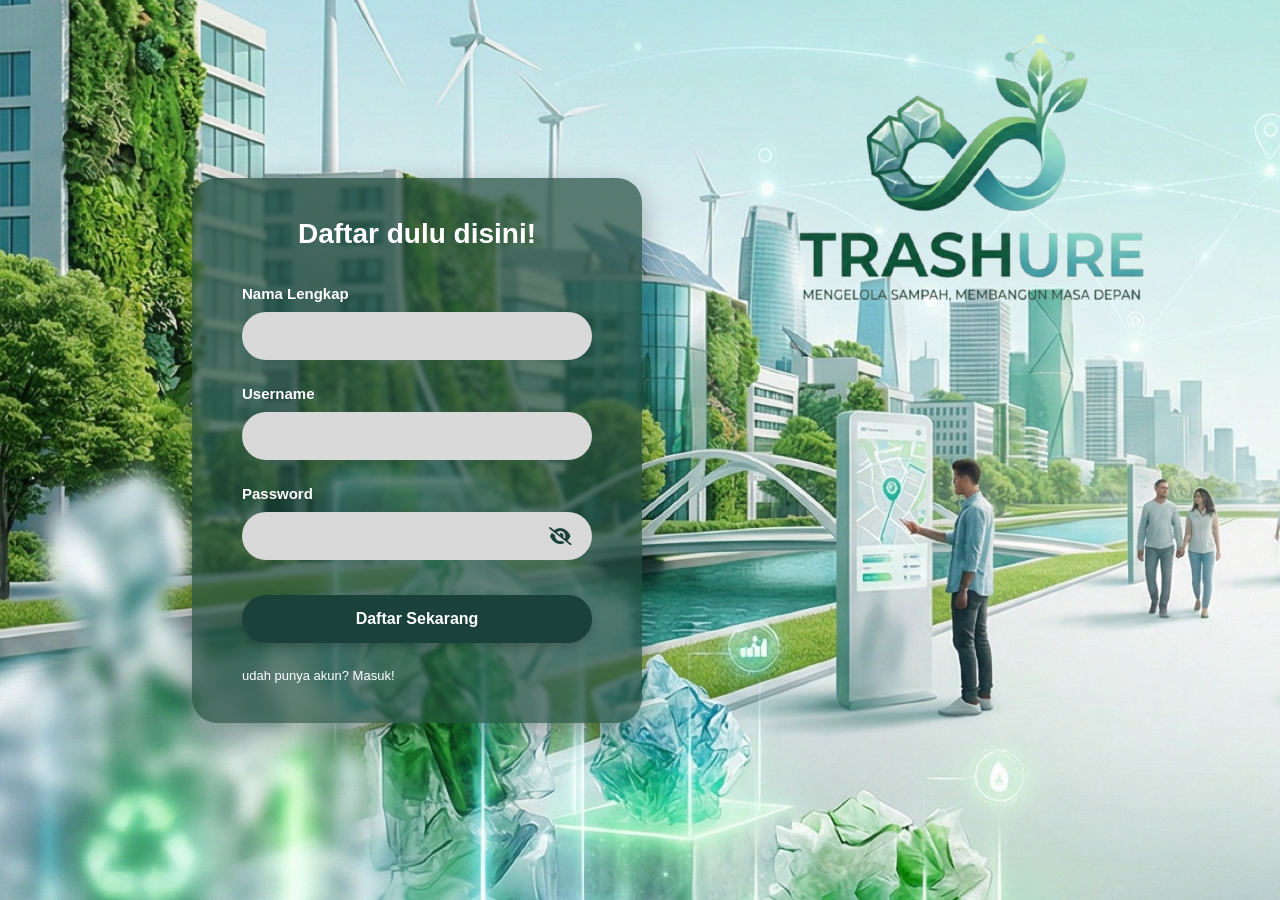
==== sign_up.html @ 11c3706e "menambahkan ke git" ====
<!DOCTYPE html>
<html lang="id">
<head>
    <meta charset="UTF-8">
    <meta name="viewport" content="width=device-width, initial-scale=1.0">
    <title>Daftar - TRASHURE</title>
    <link rel="stylesheet" href="sg.css">
    <link rel="stylesheet" href="https://cdnjs.cloudflare.com/ajax/libs/font-awesome/6.0.0/css/all.min.css">
</head>
<body>
    <div class="background-container">
        
        <div class="signup-card">
            <h2>Daftar dulu disini!</h2>
            
            <form id="signupForm" action="proses_daftar.php" method="POST">
                
                <div class="input-group">
                    <label for="fullname">Nama Lengkap</label>
                    <input type="text" id="fullname" name="nama" required>
                </div>

                <div class="input-group">
                    <label for="username">Username</label>
                    <input type="text" id="username" name="username" required>
                </div>

                <div class="input-group">
                    <label for="password">Password</label>
                    <div class="password-wrapper">
                        <input type="password" id="password" name="password" required>
                        <i class="fas fa-eye-slash" id="togglePassword"></i>
                    </div>
                </div>

                <button type="submit" name="daftar" class="btn-daftar">Daftar Sekarang</button>

                <div class="form-links">
                    <a href="index.html" class="login-link">udah punya akun? Masuk!</a>
                </div>
            </form>
        </div>

        <div class="logo-container">
            <img src="logo.png" alt="TRASHURE Logo" class="main-logo">
        </div>

    </div>

    <script src="sg.js"></script>
</body>
</html>
---- sg.css ----
* {
    margin: 0;
    padding: 0;
    box-sizing: border-box;
    font-family: 'Segoe UI', Tahoma, Geneva, Verdana, sans-serif;
}

body, html {
    height: 100%;
    width: 100%;
}

/* Container Utama */
.background-container {
    /* GANTI URL DI BAWAH DENGAN GAMBAR BACKGROUND KOTA FUTURISTIK KAMU */
    background-image: url('bg.jpeg');
    background-size: cover;
    background-position: center;
    background-repeat: no-repeat;
    height: 100vh;
    width: 100%;
    display: flex;
    align-items: center;
    justify-content: space-between; 
    padding: 0 15%; 
}

/* Kotak Form (Glassmorphism Effect) */
.signup-card {
    background: rgba(34, 75, 60, 0.7); 
    backdrop-filter: blur(2px); 
    -webkit-backdrop-filter: blur(2px);
    padding: 40px 50px;
    border-radius: 25px;
    width: 450px;
    box-shadow: 0 10px 30px rgba(0, 0, 0, 0.3);
}

/* Judul Daftar di Tengah */
.signup-card h2 {
    color: #ffffff;
    font-size: 28px;
    margin-bottom: 35px;
    font-weight: 700;
    text-align: center; 
}

/* Input Form */
.input-group {
    margin-bottom: 25px;
}

.input-group label {
    display: block;
    color: #ffffff;
    margin-bottom: 10px;
    font-size: 15px;
    font-weight: 600;
}

.input-group input {
    width: 100%;
    padding: 15px 20px;
    border: none;
    border-radius: 30px; 
    background-color: #d9d9d9;
    font-size: 16px;
    outline: none;
}

/* Password + Icon Mata */
.password-wrapper {
    position: relative;
    display: flex;
    align-items: center;
}

.password-wrapper i {
    position: absolute;
    right: 20px;
    cursor: pointer;
    color: #1a423a;
    font-size: 18px;
}

/* Tombol "Daftar Sekarang" */
.btn-daftar {
    width: 100%;
    padding: 15px;
    background-color: #1a423a; 
    color: #ffffff;
    border: none;
    border-radius: 30px; 
    font-size: 16px;
    font-weight: bold;
    cursor: pointer;
    margin-top: 10px;
    margin-bottom: 15px;
    transition: background-color 0.3s ease, transform 0.1s ease;
    box-shadow: 0 4px 10px rgba(0, 0, 0, 0.2);
}

.btn-daftar:hover {
    background-color: #245e52; 
}

.btn-daftar:active {
    transform: scale(0.98); 
}

/* Link (Udah punya akun & Help) */
.form-links {
    display: flex;
    justify-content: space-between;
    margin-top: 10px;
}

.form-links a {
    color: #ffffff;
    text-decoration: none;
    font-size: 13px;
}

.form-links a:hover {
    text-decoration: underline;
}

/* Bagian Daftar Social Media */
.social-signup {
    margin-top: 30px;
    text-align: center;
}

.social-signup p {
    color: #ffffff;
    font-weight: bold;
    font-size: 15px;
    line-height: 1.5;
}


.social-icon:hover {
    transform: scale(1.1); 
}

/* Styling Logo TRASHURE (Sisi Kanan) */
.main-logo {
     position: absolute;
    top: -10px;
    right: 100px;
    max-width: 400px;
    z-index: 1;
}
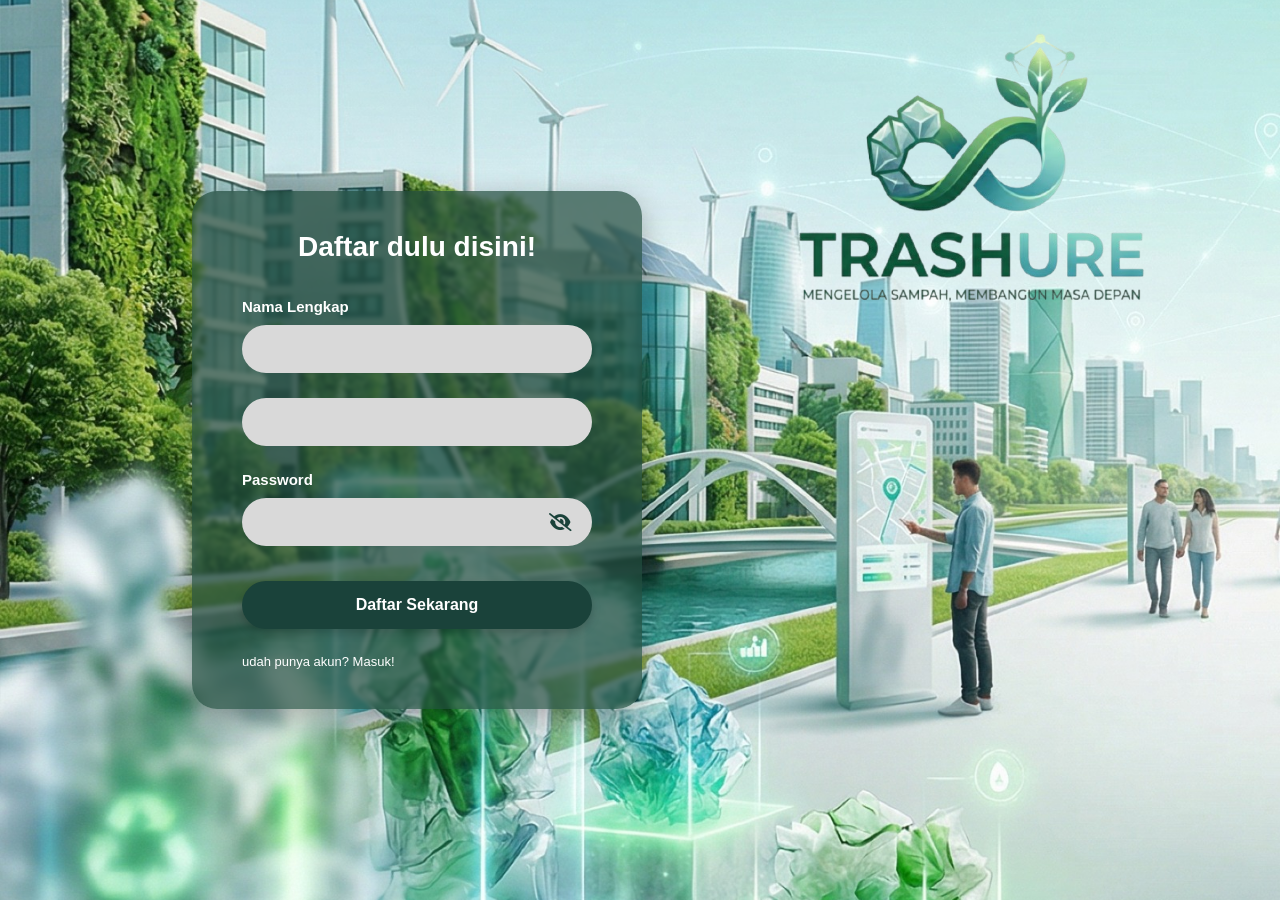
==== commit 176210d9: "bebas" ====
--- a/sign_up.html
+++ b/sign_up.html
@@ -21,8 +21,8 @@
                 </div>
 
                 <div class="input-group">
-                    <label for="username">Username</label>
-                    <input type="text" id="username" name="username" required>
+                    <label for="gmail"></label>
+                    <input type="text" id="gmail" name="gmail" required>
                 </div>
 
                 <div class="input-group">
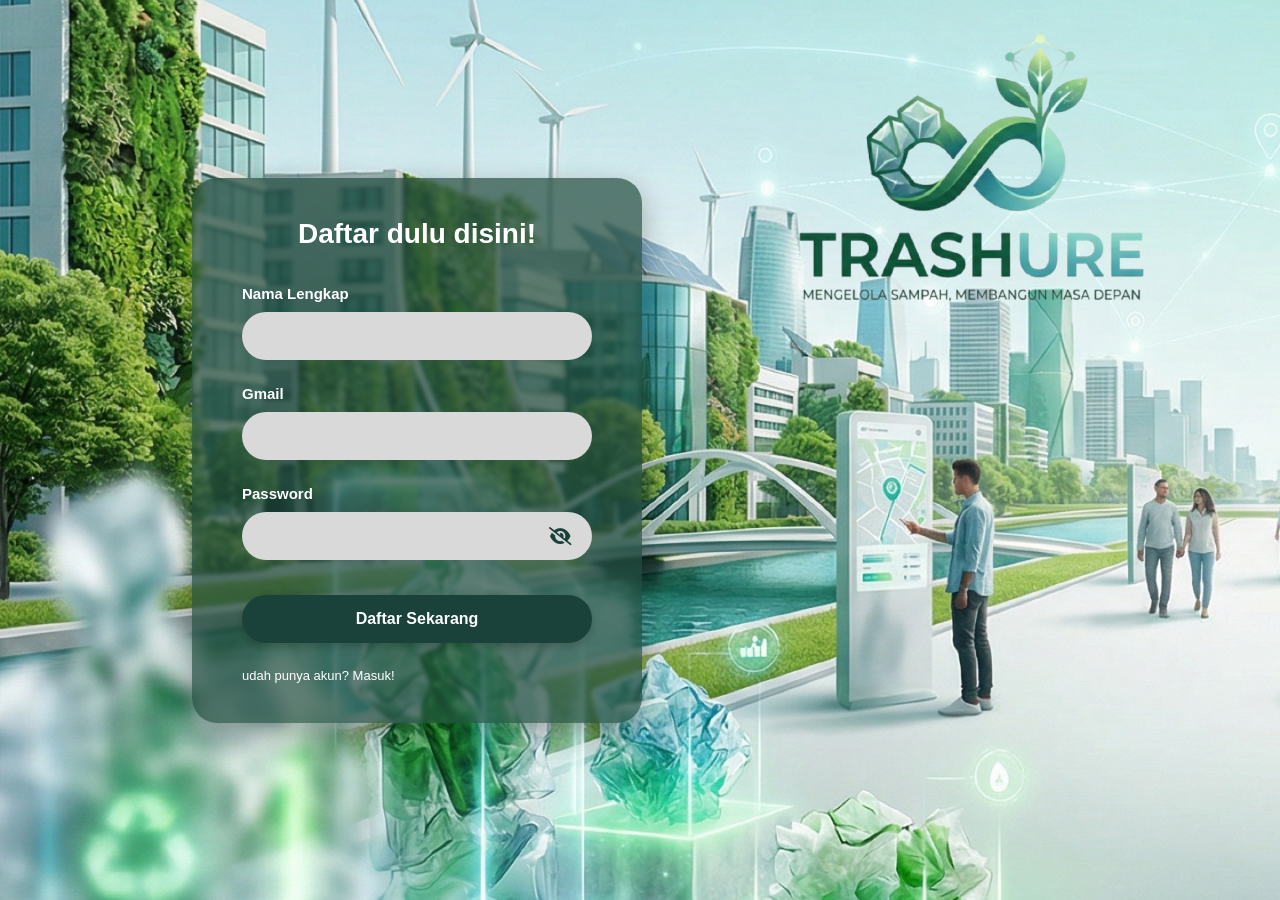
==== commit 64c07adf: "brbas" ====
--- a/sign_up.html
+++ b/sign_up.html
@@ -21,7 +21,7 @@
                 </div>
 
                 <div class="input-group">
-                    <label for="gmail"></label>
+                    <label for="gmail">Gmail</label>
                     <input type="text" id="gmail" name="gmail" required>
                 </div>
 
